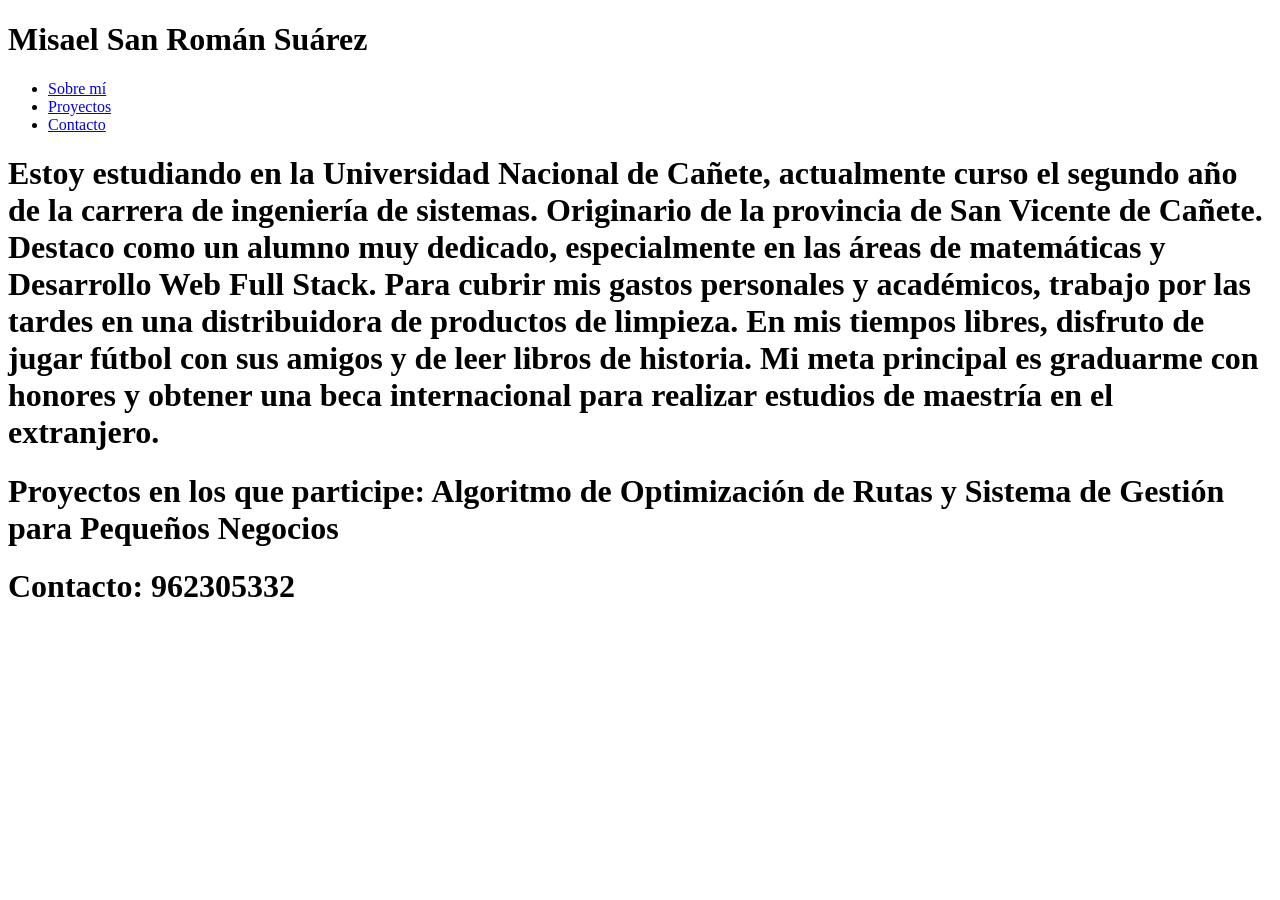
==== html5.html @ 11a27ce5 "Primer commit" ====
<!DOCTYPE html>
<html lang="en">

<head>
    <meta charset="UTF-8">
    <meta name="viewport" content="width=device-width, initial-scale=1.0">
    <title>HTML5</title>
</head>

<body>
    <h1>Misael San Román Suárez</h1>
    <nav>
        <ul>
            <li><a href="#sobre-mi">Sobre mí</a></li>
            <li><a href="#proyectos">Proyectos</a></li>
            <li><a href="#contacto">Contacto</a></li>
        </ul>
    </nav>
    <h1>Estoy estudiando en la Universidad Nacional de Cañete, actualmente curso el segundo año de la carrera de
        ingeniería de sistemas. Originario de la provincia de San Vicente de Cañete. Destaco como un alumno muy
        dedicado, especialmente en las áreas de matemáticas y Desarrollo Web Full Stack. Para cubrir mis gastos
        personales y académicos, trabajo por las tardes en una distribuidora de productos de limpieza. En mis tiempos
        libres, disfruto de jugar fútbol con sus amigos y de leer libros de historia. Mi meta principal es graduarme con
        honores y obtener una beca internacional para realizar estudios de maestría en el extranjero.</h1>
    <h1>Proyectos en los que participe: Algoritmo de Optimización de Rutas y Sistema de Gestión para Pequeños Negocios
    </h1>
    <h1>Contacto: 962305332</h1>
</body>

</html>
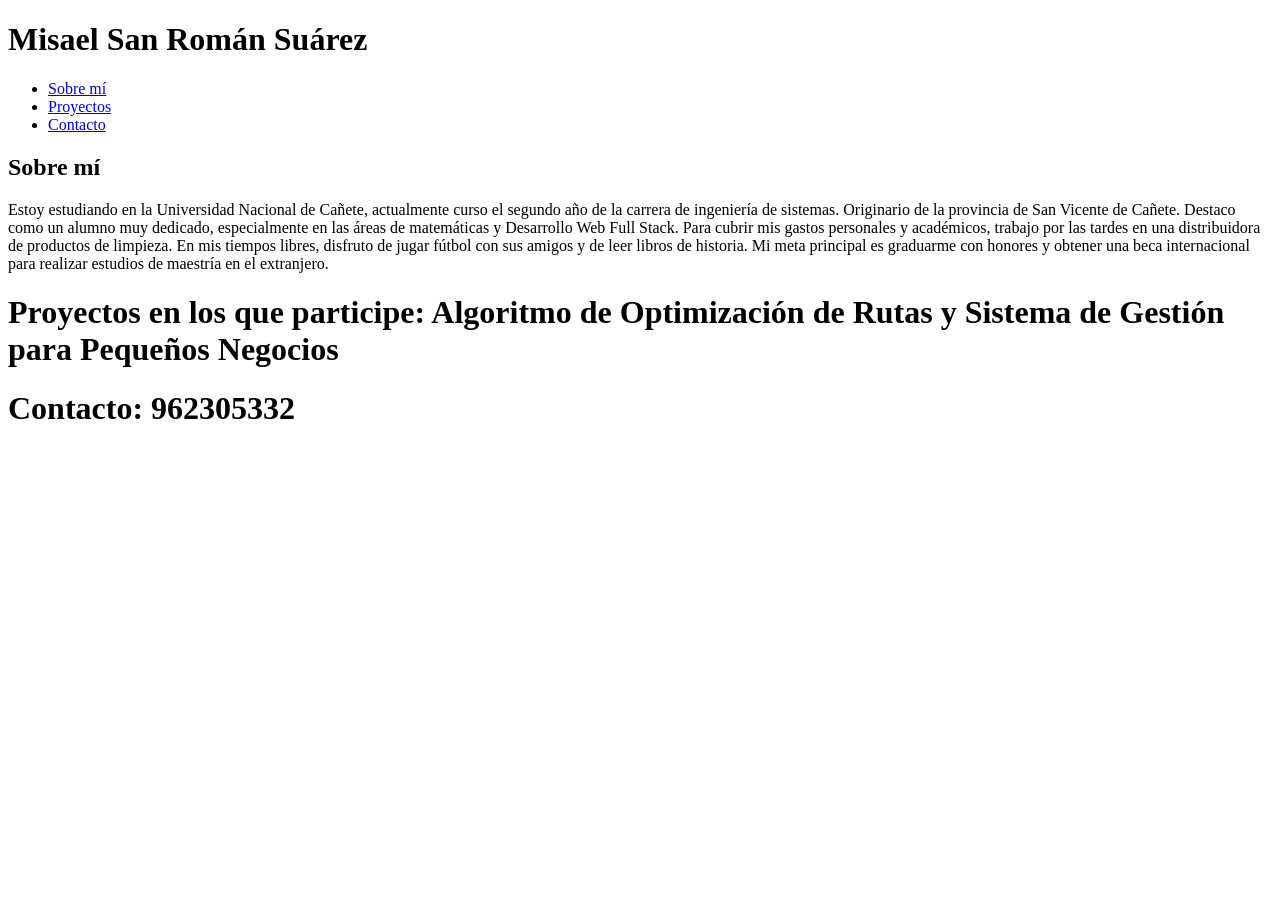
==== commit 3dc50cfd: "Portafolio" ====
--- a/html5.html
+++ b/html5.html
@@ -16,12 +16,17 @@
             <li><a href="#contacto">Contacto</a></li>
         </ul>
     </nav>
-    <h1>Estoy estudiando en la Universidad Nacional de Cañete, actualmente curso el segundo año de la carrera de
-        ingeniería de sistemas. Originario de la provincia de San Vicente de Cañete. Destaco como un alumno muy
-        dedicado, especialmente en las áreas de matemáticas y Desarrollo Web Full Stack. Para cubrir mis gastos
-        personales y académicos, trabajo por las tardes en una distribuidora de productos de limpieza. En mis tiempos
-        libres, disfruto de jugar fútbol con sus amigos y de leer libros de historia. Mi meta principal es graduarme con
-        honores y obtener una beca internacional para realizar estudios de maestría en el extranjero.</h1>
+
+    <section id="sobre-mi">
+        <h1>Sobre mí</h1>
+        <p>Estoy estudiando en la Universidad Nacional de Cañete, actualmente curso el segundo año de la carrera de
+            ingeniería de sistemas. Originario de la provincia de San Vicente de Cañete. Destaco como un alumno muy
+            dedicado, especialmente en las áreas de matemáticas y Desarrollo Web Full Stack. Para cubrir mis gastos
+            personales y académicos, trabajo por las tardes en una distribuidora de productos de limpieza. En mis tiempos
+            libres, disfruto de jugar fútbol con sus amigos y de leer libros de historia. Mi meta principal es graduarme con
+            honores y obtener una beca internacional para realizar estudios de maestría en el extranjero.</p>
+    </section>
+    
     <h1>Proyectos en los que participe: Algoritmo de Optimización de Rutas y Sistema de Gestión para Pequeños Negocios
     </h1>
     <h1>Contacto: 962305332</h1>
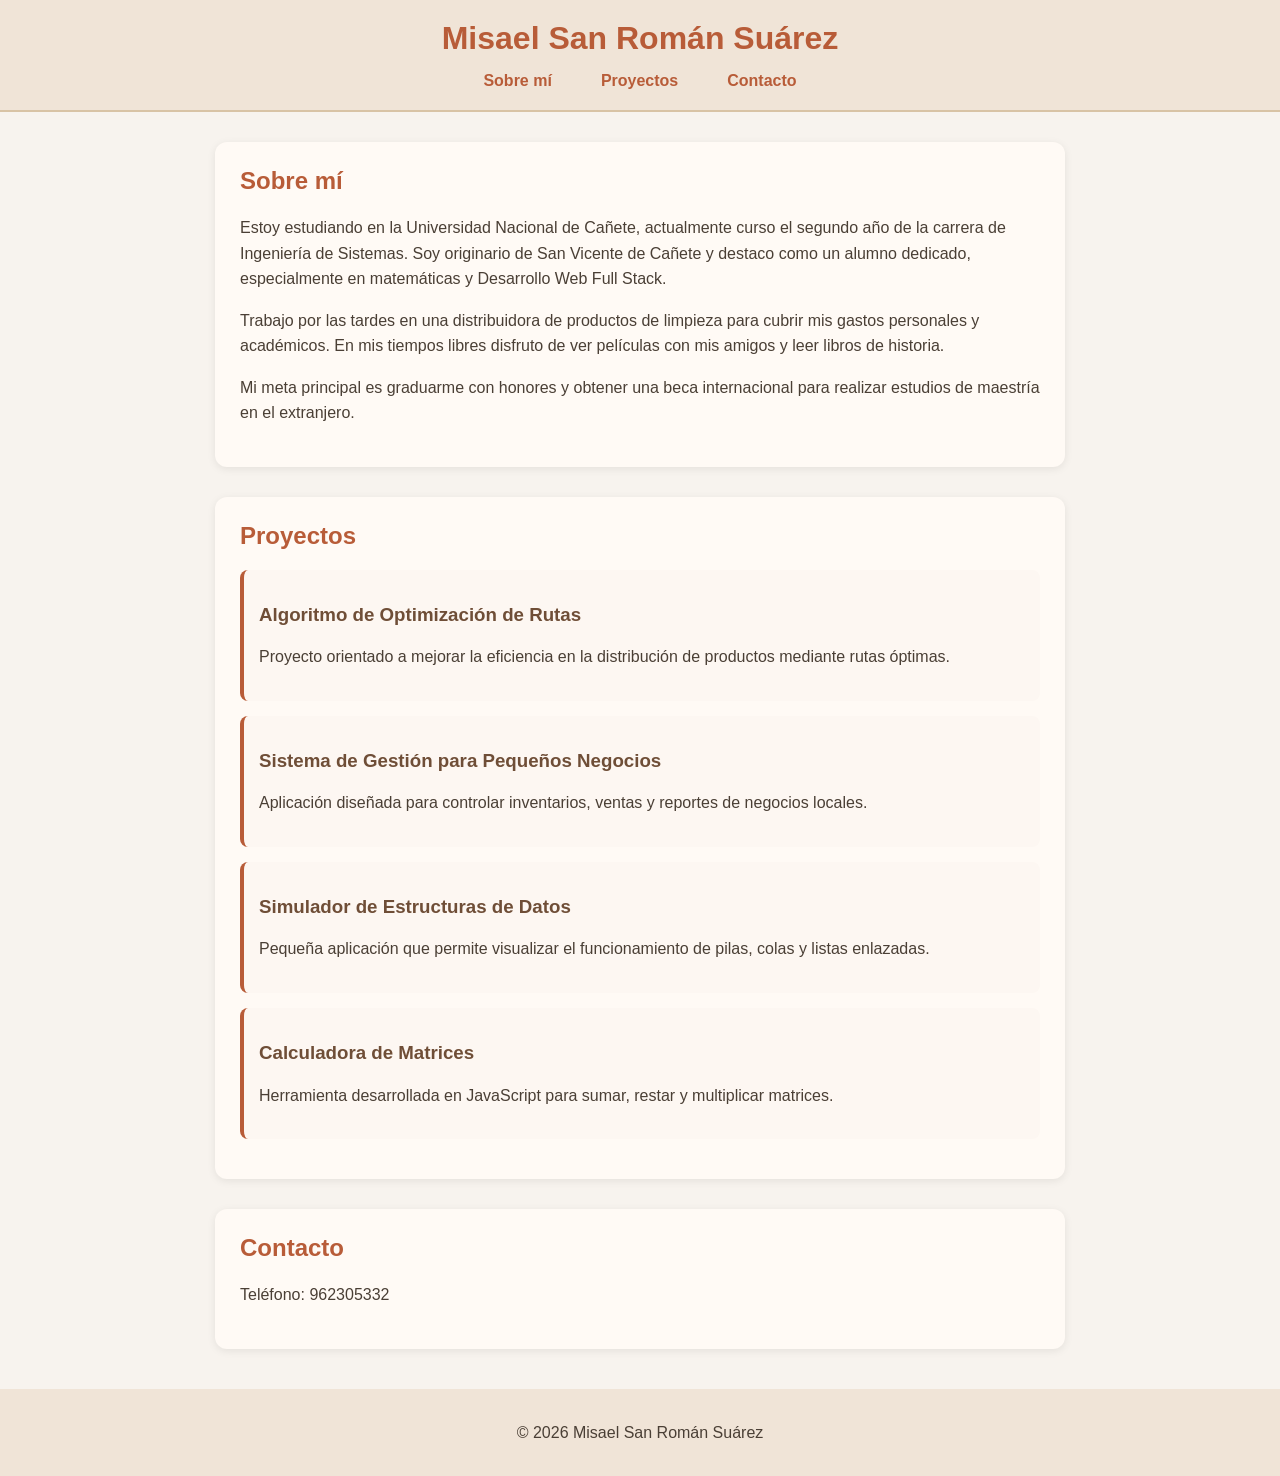
==== commit 68541fd5: "Agrego archivo javascript.html con avance Praxis JS02" ====
--- a/html5.html
+++ b/html5.html
@@ -1,35 +1,87 @@
 <!DOCTYPE html>
-<html lang="en">
+<html lang="es">
 
 <head>
     <meta charset="UTF-8">
     <meta name="viewport" content="width=device-width, initial-scale=1.0">
-    <title>HTML5</title>
+    <title>Misael San Román Suárez</title>
+    <link rel="stylesheet" href="css.css">
+
 </head>
 
 <body>
-    <h1>Misael San Román Suárez</h1>
-    <nav>
-        <ul>
-            <li><a href="#sobre-mi">Sobre mí</a></li>
-            <li><a href="#proyectos">Proyectos</a></li>
-            <li><a href="#contacto">Contacto</a></li>
-        </ul>
-    </nav>
 
-    <section id="sobre-mi">
-        <h1>Sobre mí</h1>
-        <p>Estoy estudiando en la Universidad Nacional de Cañete, actualmente curso el segundo año de la carrera de
-            ingeniería de sistemas. Originario de la provincia de San Vicente de Cañete. Destaco como un alumno muy
-            dedicado, especialmente en las áreas de matemáticas y Desarrollo Web Full Stack. Para cubrir mis gastos
-            personales y académicos, trabajo por las tardes en una distribuidora de productos de limpieza. En mis tiempos
-            libres, disfruto de jugar fútbol con sus amigos y de leer libros de historia. Mi meta principal es graduarme con
-            honores y obtener una beca internacional para realizar estudios de maestría en el extranjero.</p>
-    </section>
-    
-    <h1>Proyectos en los que participe: Algoritmo de Optimización de Rutas y Sistema de Gestión para Pequeños Negocios
-    </h1>
-    <h1>Contacto: 962305332</h1>
+    <header>
+        <h1>Misael San Román Suárez</h1>
+        <nav>
+            <ul>
+                <li><a href="#sobre-mi">Sobre mí</a></li>
+                <li><a href="#proyectos">Proyectos</a></li>
+                <li><a href="#contacto">Contacto</a></li>
+            </ul>
+        </nav>
+    </header>
+
+    <main>
+
+        <!-- SOBRE MÍ -->
+        <section id="sobre-mi">
+            <h2>Sobre mí</h2>
+            <p>
+                Estoy estudiando en la Universidad Nacional de Cañete, actualmente curso el segundo año de la carrera de
+                Ingeniería de Sistemas. Soy originario de San Vicente de Cañete y destaco como un alumno dedicado,
+                especialmente en matemáticas y Desarrollo Web Full Stack.
+            </p>
+            <p>
+                Trabajo por las tardes en una distribuidora de productos de limpieza para cubrir mis gastos personales y
+                académicos. En mis tiempos libres disfruto de ver películas con mis amigos y leer libros de historia.
+            </p>
+            <p>
+                Mi meta principal es graduarme con honores y obtener una beca internacional para realizar estudios de
+                maestría en el extranjero.
+            </p>
+        </section>
+
+        <!-- PROYECTOS -->
+        <section id="proyectos">
+            <h2>Proyectos</h2>
+
+            <article>
+                <h3>Algoritmo de Optimización de Rutas</h3>
+                <p>Proyecto orientado a mejorar la eficiencia en la distribución de productos mediante rutas óptimas.</p>
+            </article>
+
+            <article>
+                <h3>Sistema de Gestión para Pequeños Negocios</h3>
+                <p>Aplicación diseñada para controlar inventarios, ventas y reportes de negocios locales.</p>
+            </article>
+
+            <!-- Tus artículos de ejemplo -->
+            <article>
+                <h3>Simulador de Estructuras de Datos</h3>
+                <p>Pequeña aplicación que permite visualizar el funcionamiento de pilas, colas y listas enlazadas.</p>
+            </article>
+
+            <article>
+                <h3>Calculadora de Matrices</h3>
+                <p>Herramienta desarrollada en JavaScript para sumar, restar y multiplicar matrices.</p>
+            </article>
+
+
+        </section>
+
+        <!-- CONTACTO -->
+        <section id="contacto">
+            <h2>Contacto</h2>
+            <p>Teléfono: 962305332</p>
+        </section>
+
+    </main>
+
+    <footer>
+        <p>© 2026 Misael San Román Suárez</p>
+    </footer>
+
 </body>
 
-</html>+</html>
--- a/css.css
+++ b/css.css
@@ -0,0 +1,90 @@
+/* ======== ESTILO GENERAL ======== */
+body {
+    background-color: #f7f3ee; /* Beige cálido */
+    font-family: "Segoe UI", Arial, sans-serif;
+    margin: 0;
+    padding: 0;
+    color: #4a3f35; /* Marrón suave */
+}
+
+/* ======== HEADER ======== */
+header {
+    background-color: #f0e4d7; /* Beige más oscuro */
+    padding: 20px;
+    border-bottom: 2px solid #d8c3a5;
+}
+
+header h1 {
+    color: #b85c38; /* Naranja cálido */
+    margin: 0;
+    text-align: center;
+    font-size: 2rem;
+}
+
+/* ======== NAVEGACIÓN ======== */
+nav ul {
+    list-style: none;
+    padding: 0;
+    margin: 15px 0 0 0;
+    display: flex;
+    justify-content: center;
+    gap: 25px;
+}
+
+nav a {
+    text-decoration: none;
+    color: #b85c38;
+    font-weight: bold;
+    padding: 6px 12px;
+    border-radius: 8px;
+    transition: background-color 0.3s;
+}
+
+nav a:hover {
+    background-color: #e8d4c3;
+}
+
+/* ======== SECCIONES ======== */
+section {
+    margin: 30px auto;
+    max-width: 800px;
+    background-color: #fffaf5;
+    padding: 25px;
+    border-radius: 12px;
+    box-shadow: 0 2px 8px rgba(0,0,0,0.08);
+}
+
+/* ======== TITULOS ======== */
+h2 {
+    color: #b85c38;
+    margin-top: 0;
+}
+
+h3 {
+    color: #6f4e37;
+}
+
+/* ======== PÁRRAFOS ======== */
+p {
+    line-height: 1.6;
+    color: #4a3f35;
+}
+
+/* ======== ARTÍCULOS ======== */
+article {
+    background-color: #fdf7f2;
+    padding: 15px;
+    margin-bottom: 15px;
+    border-left: 4px solid #b85c38;
+    border-radius: 8px;
+}
+
+/* ======== FOOTER ======== */
+footer {
+    text-align: center;
+    padding: 15px;
+    background-color: #f0e4d7;
+    color: #6f4e37;
+    margin-top: 40px;
+}
+
